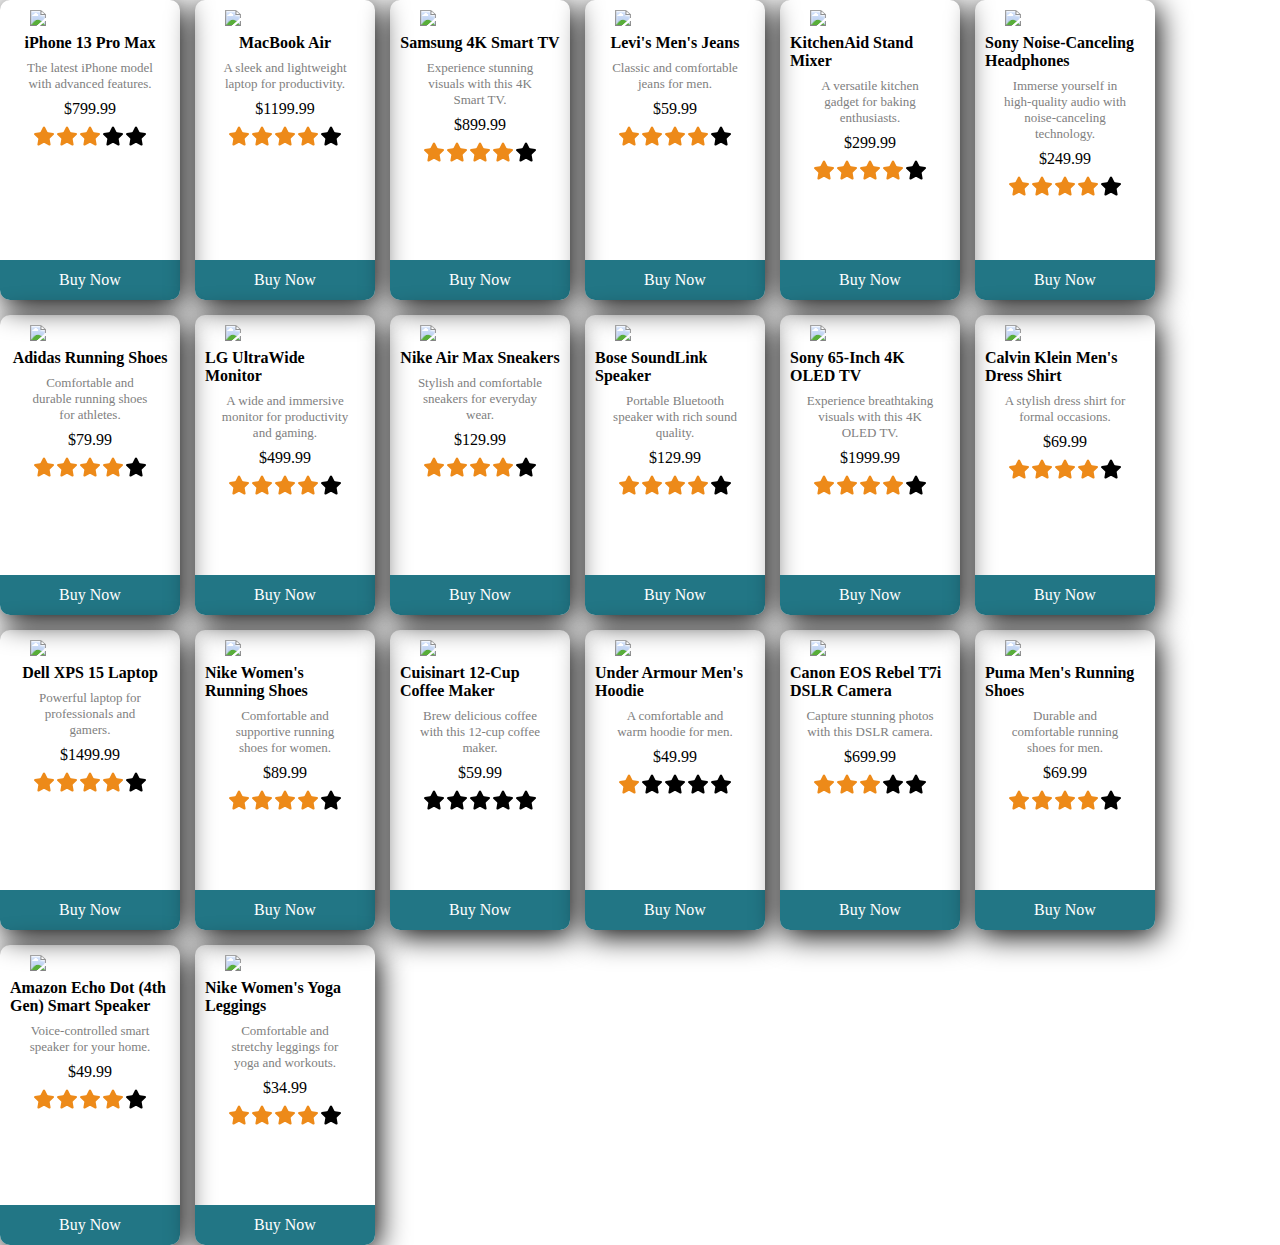
==== search/index.html @ b4f04a44 "e-commerce" ====
<!DOCTYPE html>
<html lang="en">
  <head>
    <meta charset="UTF-8" />
    <meta name="viewport" content="width=device-width, initial-scale=1.0" />
    <title>Document</title>
    <link rel="stylesheet" href="./styles/global.css" />
    <link rel="stylesheet" href="./styles/card.css" />
    <link rel="stylesheet" href="./styles/cards.css" />
  </head>
  <body>
    <div id="root"></div>
  </body>
  <script type="module" src="./main.js"></script>
</html>
---- search/styles/global.css ----
* {
  box-sizing: border-box;
  margin: 0;
  padding: 0;
}

button {
  background: none;
  color: inherit;
  border: none;
  padding: 0;
  font: inherit;
  cursor: pointer;
  outline: inherit;
}
---- search/styles/card.css ----
.card {
  width: 180px;
  height: 300px;
  /* background-color: green; */
  display: flex;
  flex-direction: column;
  align-items: center;
  padding: 10px;
  border-radius: 10px;
  box-shadow: 3px 6px 30px;
  position: relative;
  gap: 8px;
}
.card button {
  position: absolute;
  bottom: 0;
  background-color: rgb(34, 118, 133);
  color: white;
  width: 100%;
  height: 40px;
  border-radius: 0px 0px 10px 10px;
}
.card_name {
  font-weight: 700;
}
.card_desc {
  color: grey;
  font-size: 13px;
  text-align: center;
  width: 80%;
}

.stars {
  display: flex;
  gap: 3px;
}
---- search/styles/cards.css ----
.cards {
  display: flex;
  flex-wrap: wrap;
  gap: 15px;
}
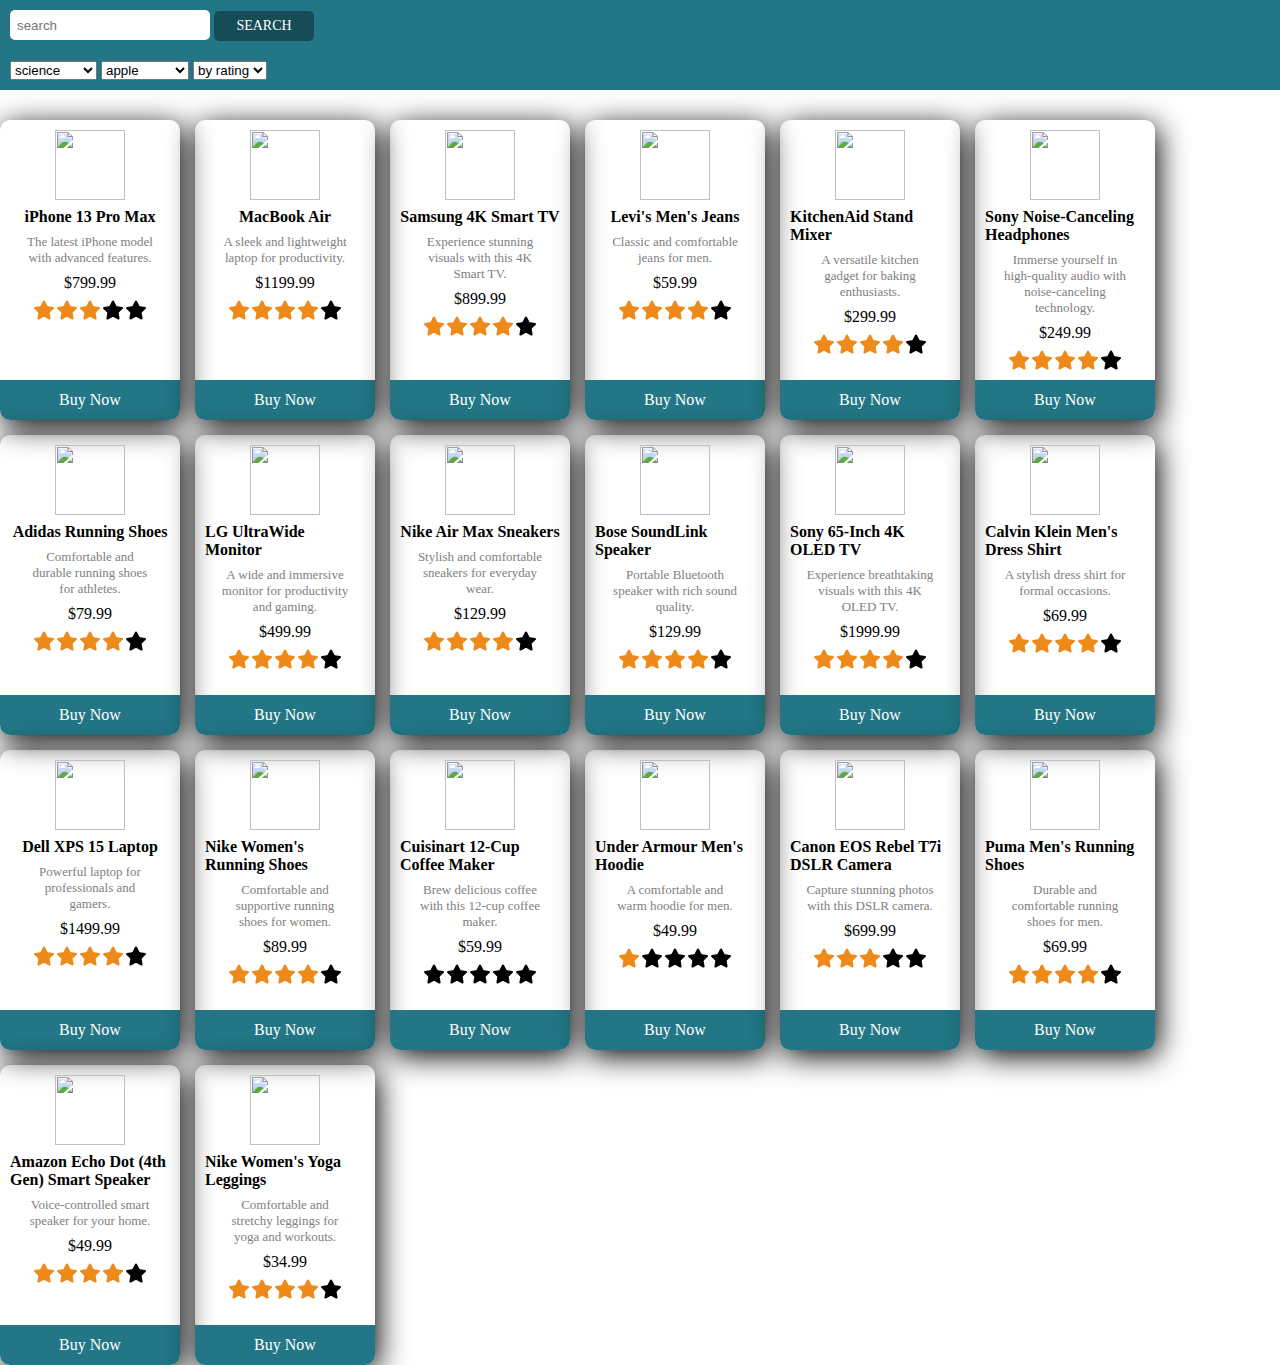
==== commit 73256903: "e-commerce improvement" ====
--- a/search/index.html
+++ b/search/index.html
@@ -7,8 +7,29 @@
     <link rel="stylesheet" href="./styles/global.css" />
     <link rel="stylesheet" href="./styles/card.css" />
     <link rel="stylesheet" href="./styles/cards.css" />
+    <link rel="stylesheet" href="./styles/header.css" />
   </head>
   <body>
+    <div class="header">
+      <div>
+        <input class="search" type="text" placeholder="search" />
+        <button class="searchBtn">search</button>
+      </div>
+      <div>
+        <select name="category" id="category">
+          <option value="">science</option>
+          <option value="">technology</option>
+        </select>
+        <select name="brand" id="brand">
+          <option value="apple">apple</option>
+          <option value="calvin klein">calvin klein</option>
+        </select>
+        <select name="sort" id="sort">
+          <option value="by rating">by rating</option>
+          <option value="by price">by price</option>
+        </select>
+      </div>
+    </div>
     <div id="root"></div>
   </body>
   <script type="module" src="./main.js"></script>
--- a/search/styles/global.css
+++ b/search/styles/global.css
@@ -13,3 +13,7 @@
   cursor: pointer;
   outline: inherit;
 }
+
+input {
+  border: none;
+}
--- a/search/styles/card.css
+++ b/search/styles/card.css
@@ -34,3 +34,8 @@
   display: flex;
   gap: 3px;
 }
+.card_image {
+  width: 70px;
+  height: 70px;
+  object-fit: cover;
+}
--- a/search/styles/header.css
+++ b/search/styles/header.css
@@ -0,0 +1,28 @@
+.search {
+  width: 200px;
+  height: 30px;
+  border-radius: 5px;
+  padding: 7px;
+}
+.header {
+  width: 100%;
+  background-color: rgb(34, 118, 133);
+  margin-bottom: 30px;
+  padding: 10px;
+  display: flex;
+  flex-direction: column;
+  gap: 20px;
+}
+.searchBtn {
+  background-color: rgba(0, 0, 0, 0.353);
+  width: 100px;
+  height: 30px;
+  border-radius: 5px;
+  cursor: pointer;
+  color: #fff;
+  text-transform: uppercase;
+  font-size: 14px;
+}
+.searchBtn:active {
+  background-color: rgba(0, 0, 0, 0.253);
+}
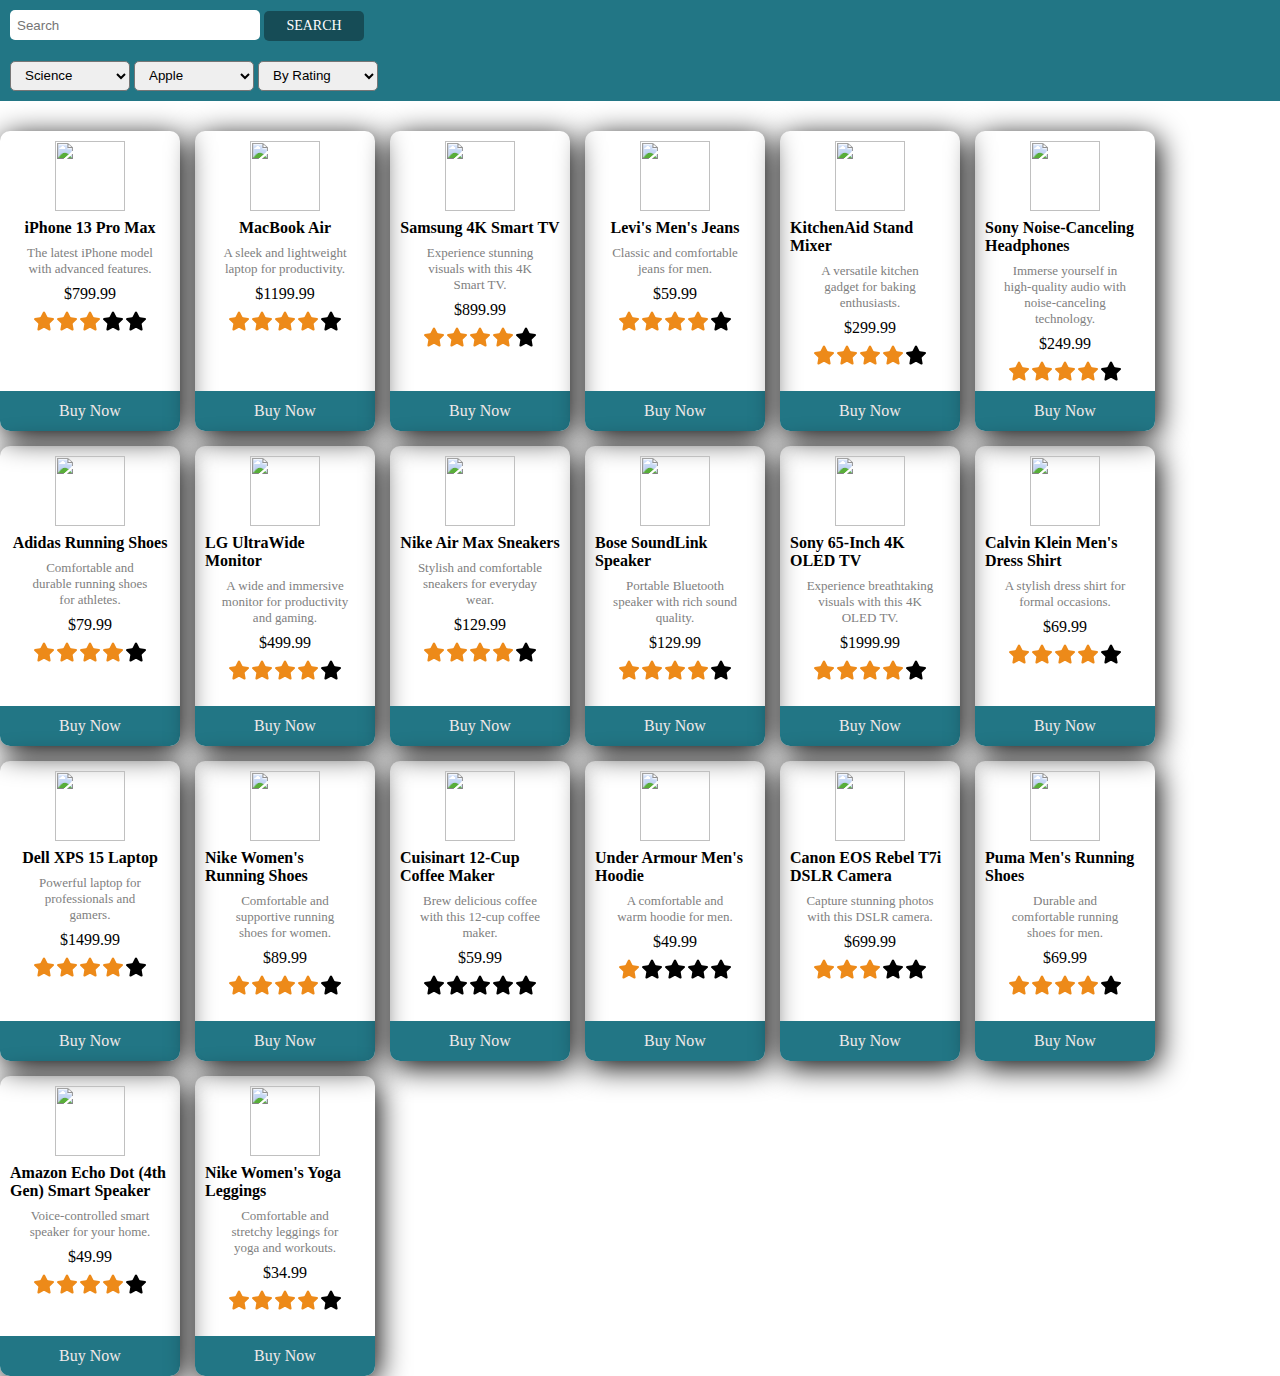
==== commit 316d014a: "e-commerce" ====
--- a/search/index.html
+++ b/search/index.html
@@ -12,21 +12,23 @@
   <body>
     <div class="header">
       <div>
-        <input class="search" type="text" placeholder="search" />
+        <input class="search" type="text" placeholder="Search" />
         <button class="searchBtn">search</button>
       </div>
       <div>
-        <select name="category" id="category">
-          <option value="">science</option>
-          <option value="">technology</option>
+        <select class="select" name="category" id="category">
+          <option value="science">Science</option>
+          <option value="technology">Technology</option>
+          <option value="clothing">Clothing</option>
+          <option value="foot wear">Foot wear</option>
         </select>
-        <select name="brand" id="brand">
-          <option value="apple">apple</option>
-          <option value="calvin klein">calvin klein</option>
+        <select class="select" name="brand" id="brand">
+          <option value="apple">Apple</option>
+          <option value="calvin klein">Calvin Klein</option>
         </select>
-        <select name="sort" id="sort">
-          <option value="by rating">by rating</option>
-          <option value="by price">by price</option>
+        <select class="select" name="sort" id="sort">
+          <option value="by rating">By Rating</option>
+          <option value="by price">By Price</option>
         </select>
       </div>
     </div>
--- a/search/styles/card.css
+++ b/search/styles/card.css
@@ -15,7 +15,7 @@
   position: absolute;
   bottom: 0;
   background-color: rgb(34, 118, 133);
-  color: white;
+  color: rgb(240, 233, 233);
   width: 100%;
   height: 40px;
   border-radius: 0px 0px 10px 10px;
@@ -39,3 +39,6 @@
   height: 70px;
   object-fit: cover;
 }
+.card button:active {
+  opacity: 0.9;
+}
--- a/search/styles/header.css
+++ b/search/styles/header.css
@@ -1,5 +1,5 @@
 .search {
-  width: 200px;
+  width: 250px;
   height: 30px;
   border-radius: 5px;
   padding: 7px;
@@ -26,3 +26,10 @@
 .searchBtn:active {
   background-color: rgba(0, 0, 0, 0.253);
 }
+.select {
+  border-radius: 5px;
+  width: 120px;
+  height: 30px;
+  padding-left: 10px;
+  cursor: pointer;
+}
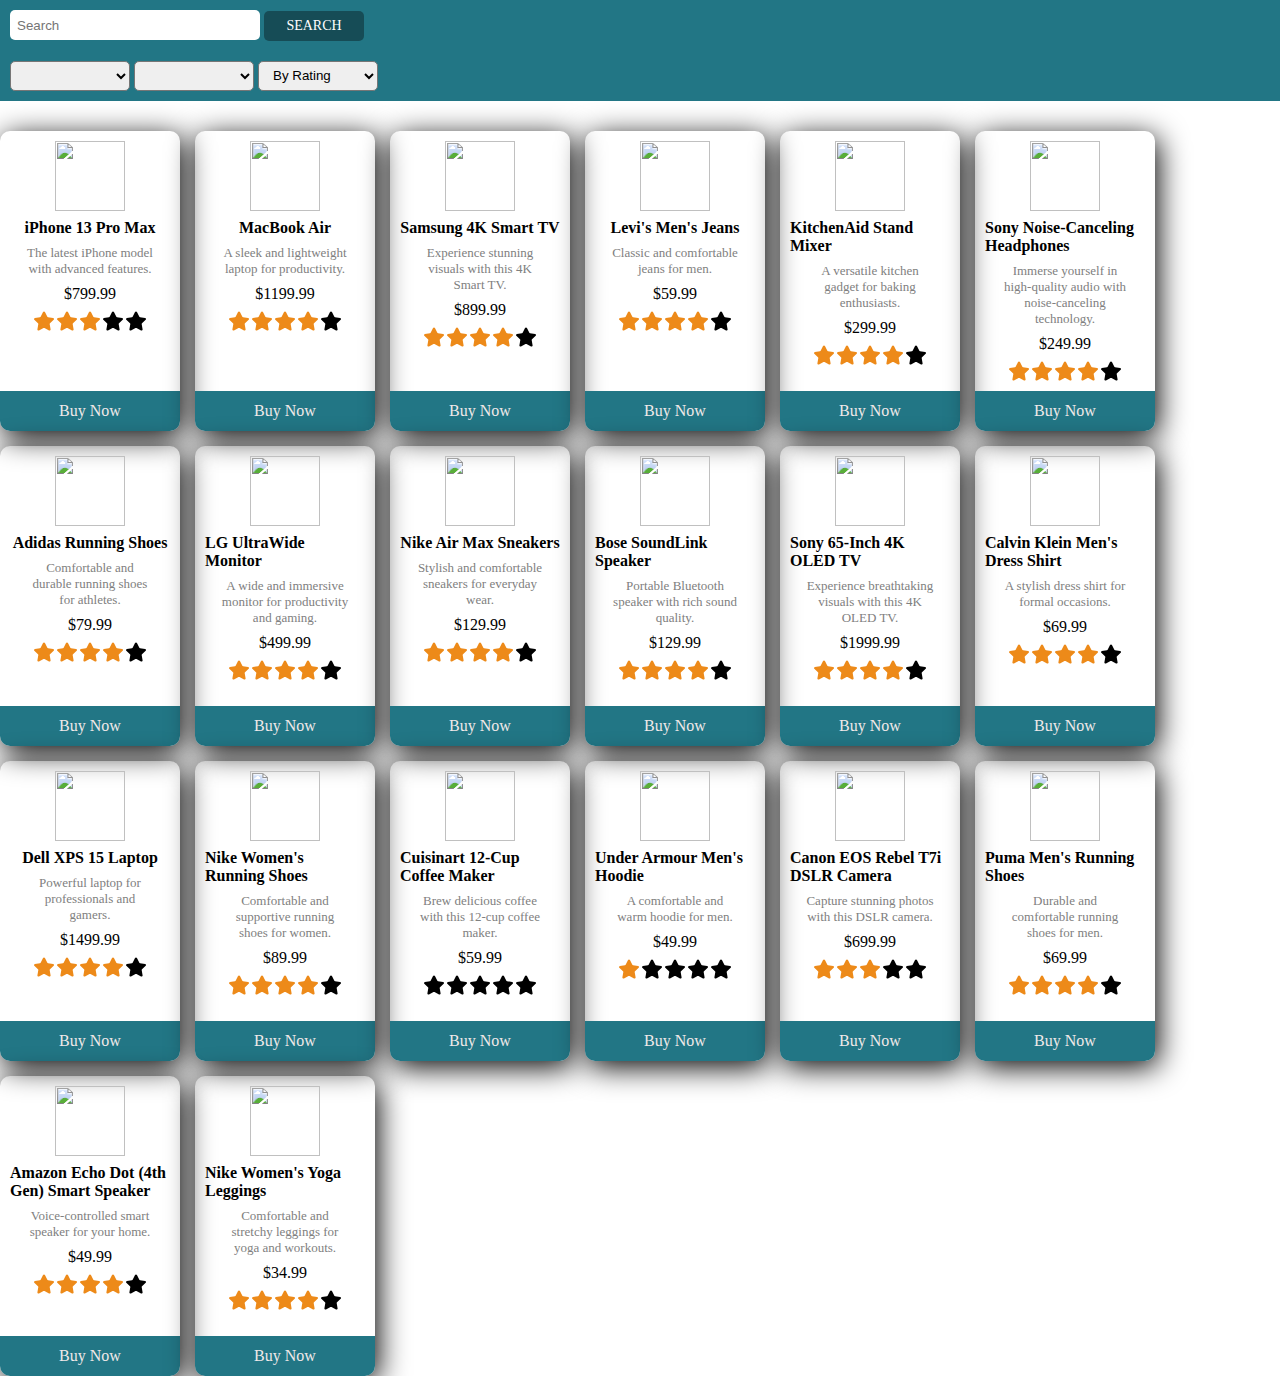
==== commit 58837f8b: "e-commerce improvement" ====
--- a/search/index.html
+++ b/search/index.html
@@ -12,19 +12,24 @@
   <body>
     <div class="header">
       <div>
-        <input class="search" type="text" placeholder="Search" />
+        <input id="search" class="search" type="text" placeholder="Search" />
         <button class="searchBtn">search</button>
       </div>
       <div>
         <select class="select" name="category" id="category">
-          <option value="science">Science</option>
+          <!-- <option value="science">Science</option>
           <option value="technology">Technology</option>
           <option value="clothing">Clothing</option>
-          <option value="foot wear">Foot wear</option>
+          <option value="foot wear">Foot wear</option> -->
         </select>
         <select class="select" name="brand" id="brand">
-          <option value="apple">Apple</option>
+          <!-- <option value="apple">Apple</option>
           <option value="calvin klein">Calvin Klein</option>
+          <option value="Samsung">Samsung</option>
+          <option value="Levi's">Levi's</option>
+          <option value="Kitchen Aid">Kitchen Aid</option>
+          <option value="Adidas">Adidas</option>
+          <option value="LG">LG</option> -->
         </select>
         <select class="select" name="sort" id="sort">
           <option value="by rating">By Rating</option>
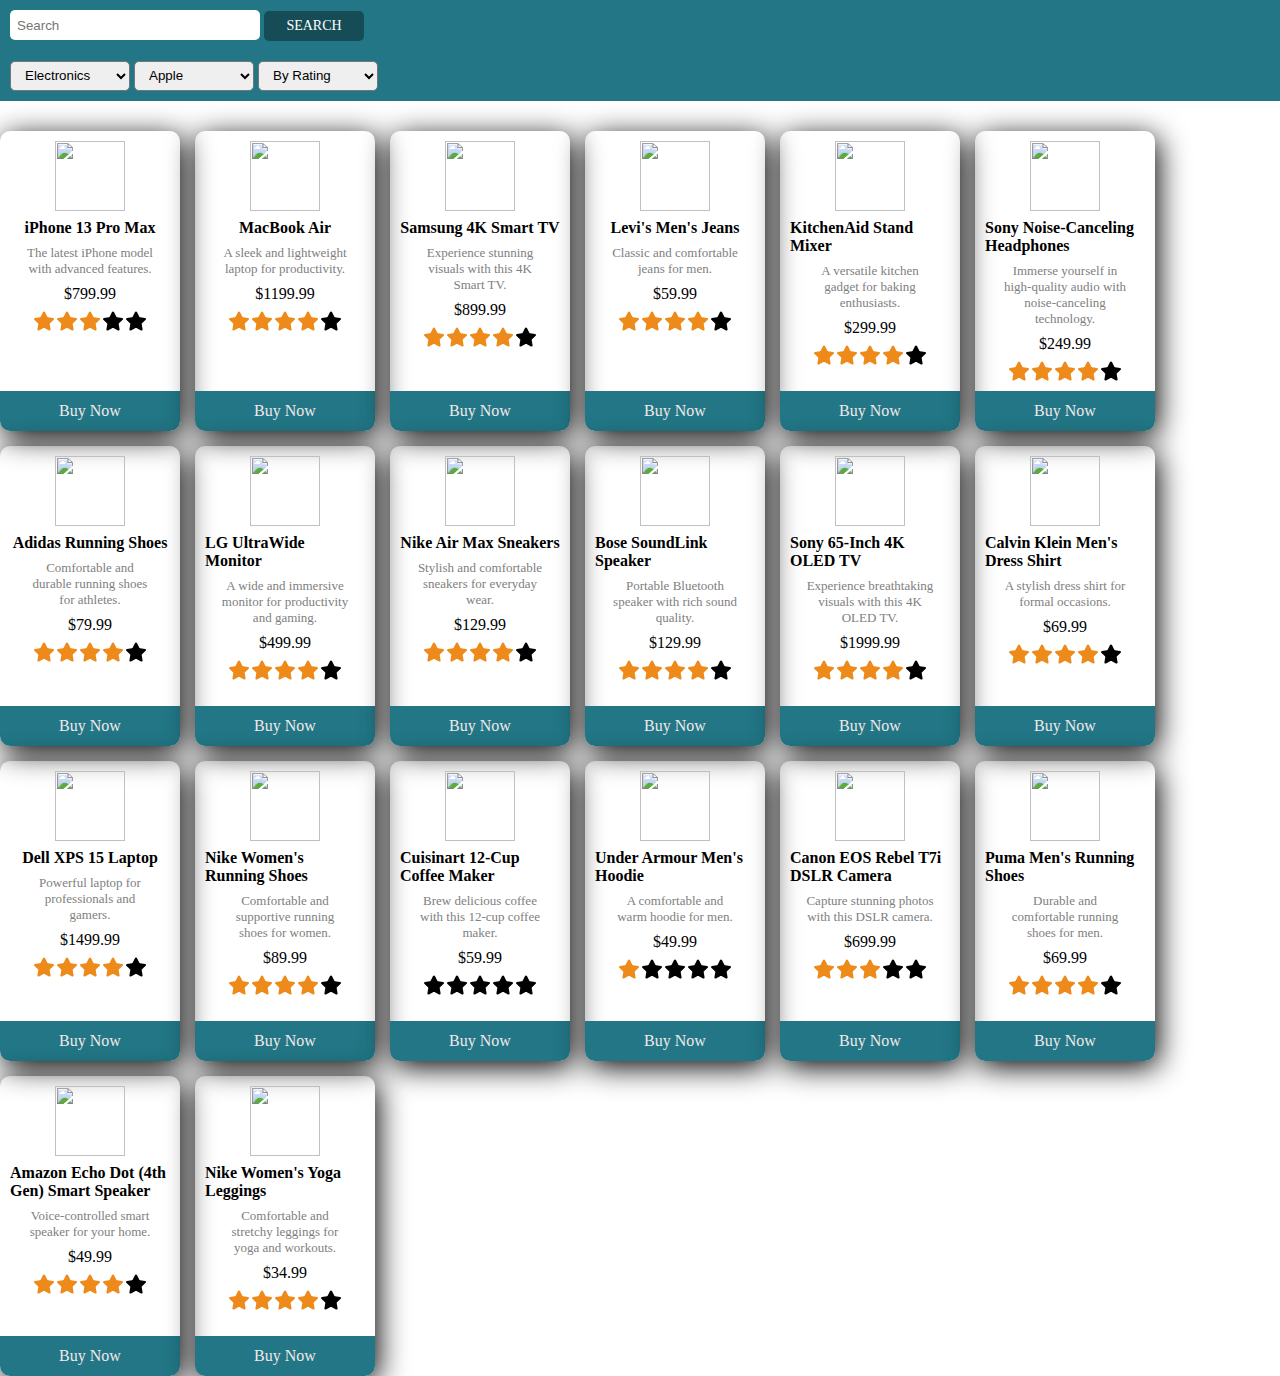
==== commit 5232baeb: "e-commerce improvement" ====
--- a/search/index.html
+++ b/search/index.html
@@ -16,20 +16,15 @@
         <button class="searchBtn">search</button>
       </div>
       <div>
-        <select class="select" name="category" id="category">
-          <!-- <option value="science">Science</option>
-          <option value="technology">Technology</option>
-          <option value="clothing">Clothing</option>
-          <option value="foot wear">Foot wear</option> -->
-        </select>
+        <select class="select" name="category" id="category"></select>
         <select class="select" name="brand" id="brand">
-          <!-- <option value="apple">Apple</option>
+          <option value="apple">Apple</option>
           <option value="calvin klein">Calvin Klein</option>
           <option value="Samsung">Samsung</option>
           <option value="Levi's">Levi's</option>
           <option value="Kitchen Aid">Kitchen Aid</option>
           <option value="Adidas">Adidas</option>
-          <option value="LG">LG</option> -->
+          <option value="LG">LG</option>
         </select>
         <select class="select" name="sort" id="sort">
           <option value="by rating">By Rating</option>
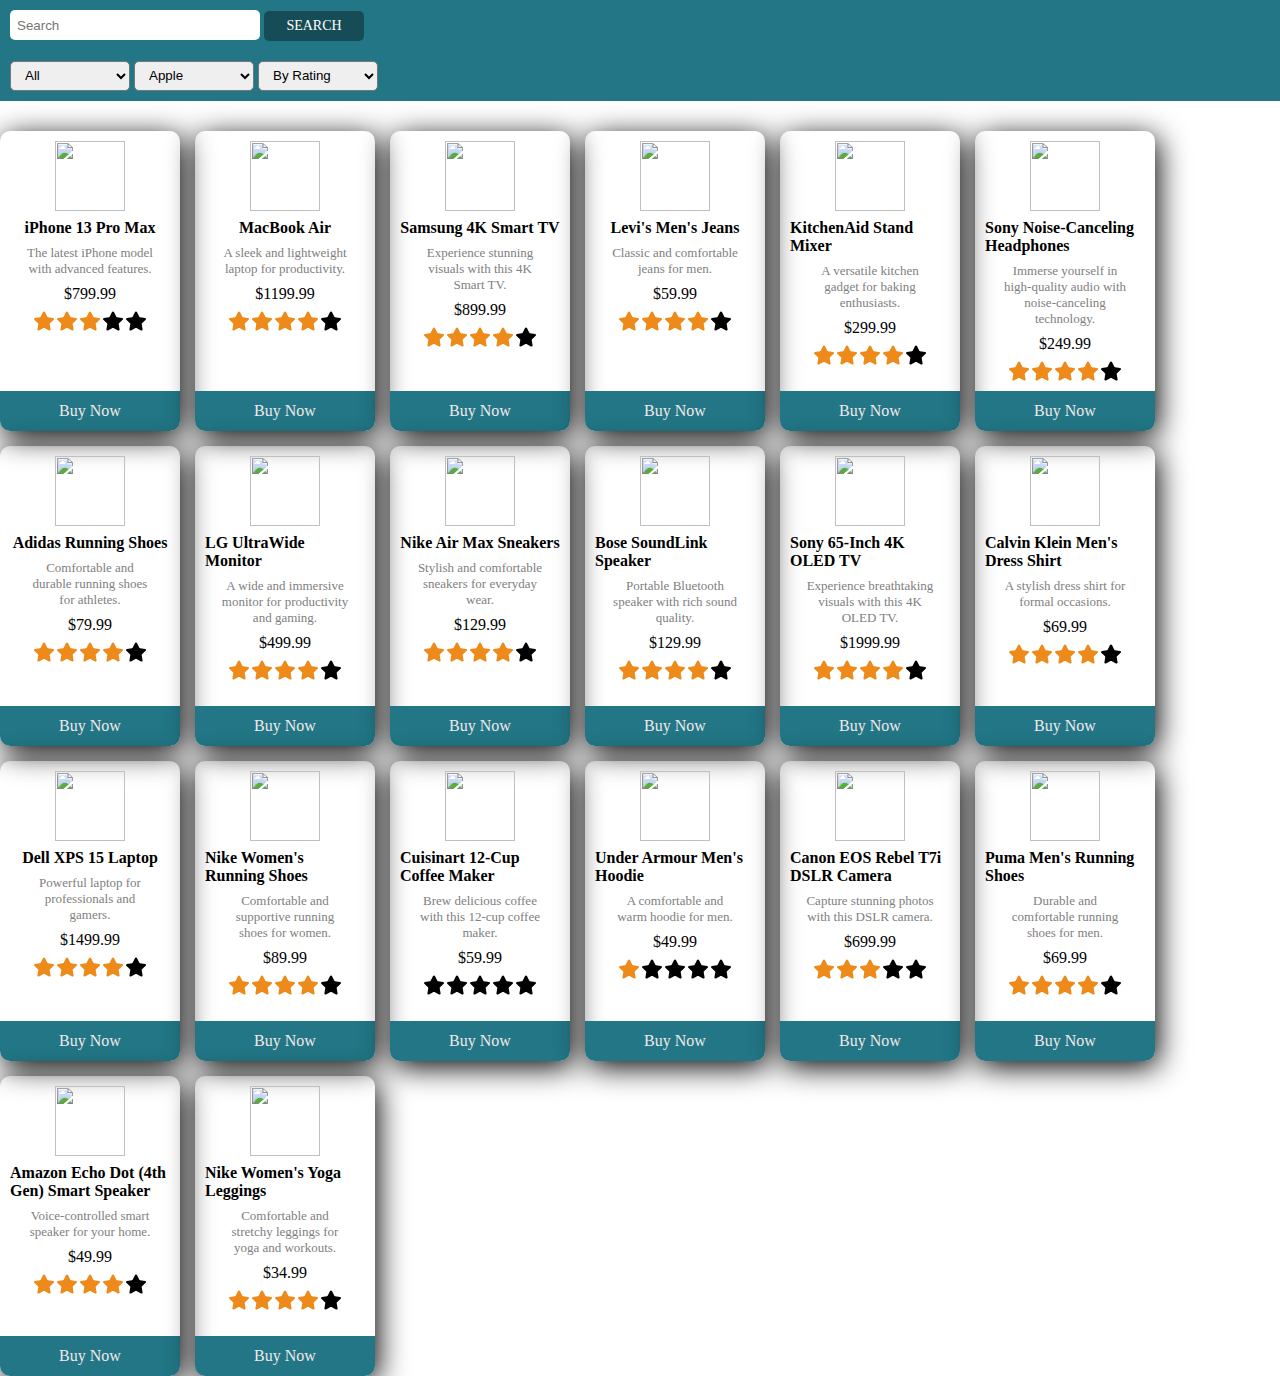
==== commit 55e42e57: "e-commerce improvement" ====
--- a/search/index.html
+++ b/search/index.html
@@ -10,29 +10,16 @@
     <link rel="stylesheet" href="./styles/header.css" />
   </head>
   <body>
-    <div class="header">
-      <div>
-        <input id="search" class="search" type="text" placeholder="Search" />
-        <button class="searchBtn">search</button>
-      </div>
-      <div>
-        <select class="select" name="category" id="category"></select>
-        <select class="select" name="brand" id="brand">
-          <option value="apple">Apple</option>
-          <option value="calvin klein">Calvin Klein</option>
-          <option value="Samsung">Samsung</option>
-          <option value="Levi's">Levi's</option>
-          <option value="Kitchen Aid">Kitchen Aid</option>
-          <option value="Adidas">Adidas</option>
-          <option value="LG">LG</option>
-        </select>
-        <select class="select" name="sort" id="sort">
-          <option value="by rating">By Rating</option>
-          <option value="by price">By Price</option>
-        </select>
-      </div>
-    </div>
     <div id="root"></div>
   </body>
   <script type="module" src="./main.js"></script>
+  <script>
+    const filterByCategory = (val) => {
+      console.log("val", val.value);
+      // let filteredProducts = products.filter(
+      //   (product) => product.category == "Electronics"
+      // );
+      // console.log("filteredProducts", filteredProducts);
+    };
+  </script>
 </html>
